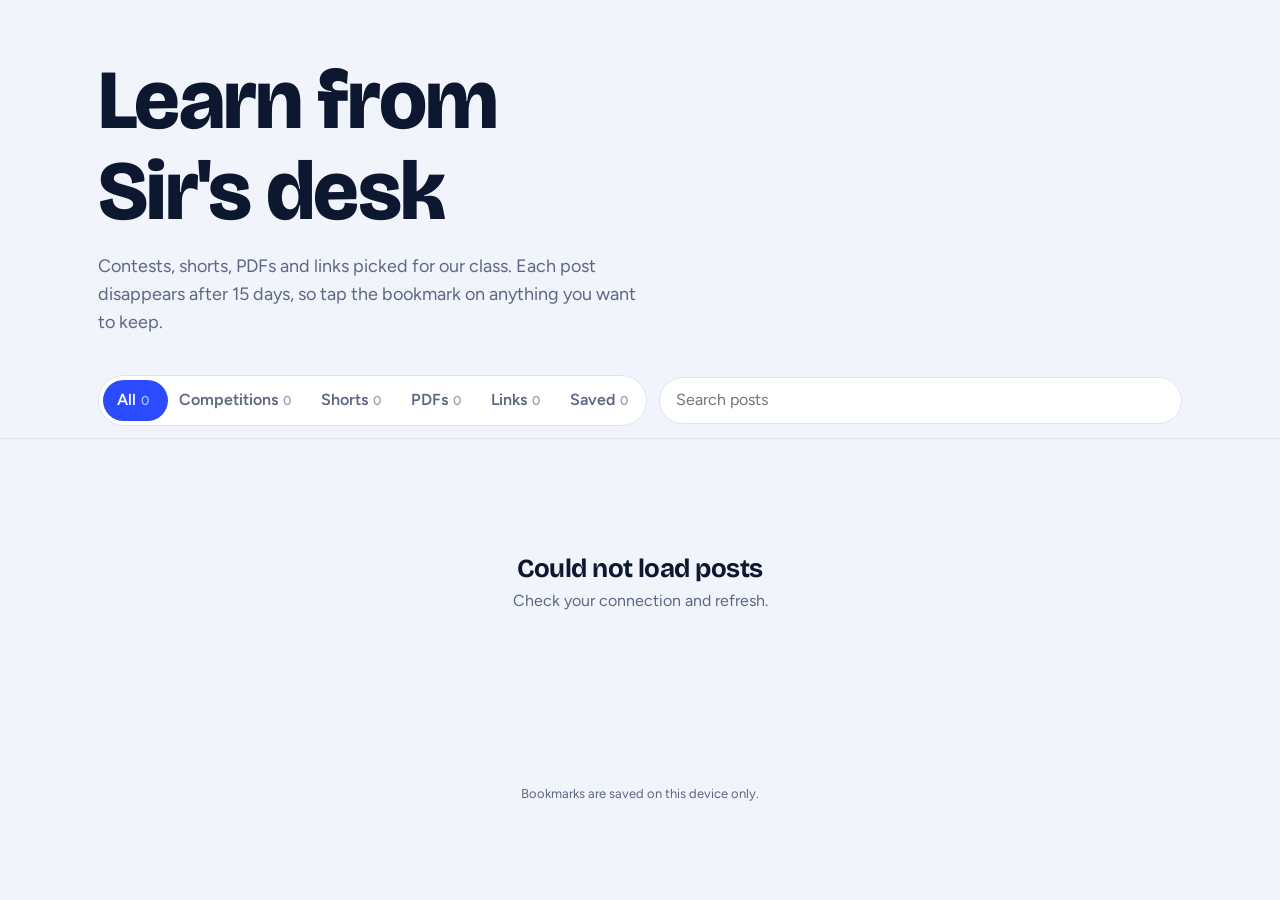
==== public/index.html @ 1b0ca60a "Initial commit" ====
<!DOCTYPE html>
<html lang="en"><head>
<meta charset="utf-8"><meta name="viewport" content="width=device-width,initial-scale=1">
<title>Sir's Desk</title>
<link rel="preconnect" href="https://fonts.googleapis.com"><link rel="preconnect" href="https://fonts.gstatic.com" crossorigin>
<link href="https://fonts.googleapis.com/css2?family=Bricolage+Grotesque:opsz,wght@12..96,600;12..96,800&family=Figtree:wght@400;500;600;700&display=swap" rel="stylesheet">
<link rel="stylesheet" href="style.css">
<style>
.hero{padding:56px 0 26px}
.hero h1{font-size:clamp(40px,8vw,84px);font-weight:800;max-width:11ch}
.hero p{color:var(--mute);max-width:46ch;font-size:18px;margin:16px 0 0}
.bar{position:sticky;top:0;z-index:20;background:color-mix(in srgb,var(--bg) 88%,transparent);backdrop-filter:blur(12px);padding:12px 0;border-bottom:1px solid var(--line)}
.bar .wrap{display:flex;gap:12px;align-items:center;flex-wrap:wrap}
.tabs{position:relative;display:flex;gap:2px;background:var(--card);border:1px solid var(--line);border-radius:99px;padding:4px;overflow-x:auto;scrollbar-width:none;max-width:100%}
.tab{position:relative;z-index:1;border:0;background:none;padding:8px 14px;border-radius:99px;font-weight:600;white-space:nowrap;color:var(--mute);transition:color .2s}
.tab b{font-weight:600;opacity:.6;margin-left:5px;font-size:13px}
.tab[aria-selected=true]{color:var(--blueink)}
.pill{position:absolute;top:4px;bottom:4px;left:0;background:var(--blue);border-radius:99px;transition:transform .35s cubic-bezier(.3,1.3,.5,1),width .35s cubic-bezier(.3,1.3,.5,1)}
.search{flex:1;min-width:150px;border:1px solid var(--line);background:var(--card);color:var(--ink);border-radius:99px;padding:10px 16px;font:inherit}
.feed{columns:3 290px;column-gap:18px;padding:26px 0 80px}
.card{break-inside:avoid;margin:0 0 18px;background:var(--card);border:1px solid var(--line);border-radius:var(--r);overflow:hidden;position:relative;transition:transform .25s,box-shadow .25s;animation:in .5s both}
.card.plain{padding-top:46px}
.card:hover{transform:translateY(-5px);box-shadow:0 18px 40px -18px rgba(14,23,48,.35)}
@keyframes in{from{opacity:0;transform:translateY(16px)}}
.media{position:relative;display:block;width:100%;border:0;padding:0;background:var(--line);overflow:hidden}
.media img{width:100%;display:block;transition:transform .5s}
.card:hover .media img{transform:scale(1.04)}
.poster img{aspect-ratio:4/5;object-fit:cover}
.shortm img{aspect-ratio:3/4;object-fit:cover}
.shade{position:absolute;inset:0;background:linear-gradient(transparent 45%,rgba(8,12,30,.82));display:flex;align-items:flex-end;padding:16px;color:#fff;font-family:var(--d);font-weight:600;font-size:19px;line-height:1.2;text-align:left}
.play{position:absolute;top:50%;left:50%;width:68px;height:68px;margin:-34px;border-radius:50%;background:#fff;display:grid;place-items:center;transition:transform .25s;box-shadow:0 10px 30px rgba(0,0,0,.35)}
.play:after{content:"";border-left:20px solid var(--coral);border-top:12px solid transparent;border-bottom:12px solid transparent;margin-left:5px}
.card:hover .play{transform:scale(1.12)}
.body{padding:16px 18px 6px}.body h3{font-size:20px;font-weight:600}
.body p{margin:6px 0 0;color:var(--mute);font-size:14.5px;display:-webkit-box;-webkit-line-clamp:3;-webkit-box-orient:vertical;overflow:hidden}
.src{display:flex;align-items:center;gap:8px;color:var(--mute);font-size:13.5px;padding:8px 18px 0}
.src img{width:18px;height:18px;border-radius:5px}
.doc{width:56px;height:70px;margin:18px 18px 0;border-radius:8px;background:var(--coral);color:#fff;font:800 15px var(--d);display:grid;place-items:end center;padding-bottom:10px;clip-path:polygon(0 0,70% 0,100% 24%,100% 100%,0 100%)}
.acts{display:flex;gap:8px;padding:14px 18px 18px}.acts .btn{flex:1;padding:9px 10px}
.chip{position:absolute;top:12px;left:12px;z-index:2;background:rgba(10,15,31,.72);color:#fff;font-size:12.5px;font-weight:600;padding:4px 10px;border-radius:99px;backdrop-filter:blur(6px)}
.chip.warn{background:var(--gold);color:#2a1d00}.chip.last{background:var(--coral);color:#fff}
.save{position:absolute;top:8px;right:8px;z-index:2;width:38px;height:38px;border-radius:50%;border:0;background:rgba(10,15,31,.72);color:#fff;font-size:18px;transition:transform .2s}
.save:hover{transform:scale(1.15)}.save.on{background:var(--gold);color:#2a1d00;animation:pop .4s}
@keyframes pop{50%{transform:scale(1.4)}}
.fuse{height:5px;background:var(--line)}.fuse i{display:block;height:100%;background:var(--blue);transform-origin:left;animation:burn 1.1s .2s cubic-bezier(.2,.8,.2,1) both}
.fuse.warn i{background:var(--gold)}.fuse.last i{background:var(--coral)}
@keyframes burn{from{transform:scaleX(0)}}
.empty{text-align:center;padding:90px 10px;color:var(--mute);column-span:all}
.empty h3{color:var(--ink);font-size:26px;margin-bottom:6px}
.sk{height:260px;border-radius:var(--r);margin-bottom:18px;break-inside:avoid;background:linear-gradient(100deg,var(--line) 30%,var(--card) 50%,var(--line) 70%) 0 0/200% 100%;animation:sh 1.2s infinite}
@keyframes sh{to{background-position:-200% 0}}
.lb{position:fixed;inset:0;z-index:60;background:rgba(6,9,20,.92);display:none;align-items:center;justify-content:center;flex-direction:column;gap:14px;padding:16px}
.lb.on{display:flex;animation:in .25s}
.lb img{max-width:100%;max-height:78vh;border-radius:12px}
.lb iframe{width:min(380px,92vw);height:min(676px,80vh);border:0;border-radius:16px;background:#000}
.lb .row{display:flex;gap:10px}.lb .btn{color:#fff;border-color:#fff4}.lb .btn.p{background:#fff;color:#0e1730;border-color:#fff}
.nav{position:absolute;top:50%;width:46px;height:46px;margin-top:-23px;border-radius:50%;border:0;background:#fff2;color:#fff;font-size:22px}
.nav.l{left:14px}.nav.r{right:14px}
footer{text-align:center;color:var(--mute);font-size:13px;padding:0 0 40px}
</style></head>
<body>
<header class="hero"><div class="wrap">
  <h1>Learn from Sir's desk</h1>
  <p>Contests, shorts, PDFs and links picked for our class. Each post disappears after 15 days, so tap the bookmark on anything you want to keep.</p>
</div></header>
<div class="bar"><div class="wrap">
  <div class="tabs" id="tabs" role="tablist"><span class="pill" id="pill"></span></div>
  <input class="search" id="q" type="search" placeholder="Search posts" aria-label="Search posts">
</div></div>
<main class="wrap"><div class="feed" id="feed"></div></main>
<footer>Bookmarks are saved on this device only.</footer>
<div class="lb" id="lb"><button class="nav l" id="prev" aria-label="Previous">‹</button><button class="nav r" id="next" aria-label="Next">›</button><div id="lbc"></div><div class="row" id="lbr"></div></div>
<div id="toast"></div>
<script>
const TABS=[['all','All'],['comp','Competitions'],['short','Shorts'],['pdf','PDFs'],['link','Links'],['saved','Saved']];
const DAY=864e5,$=s=>document.querySelector(s);
let posts=[],filter='all',q='',saved=new Set(JSON.parse(localStorage.getItem('saved')||'[]')),gallery=[],gi=0;
function h(t,p,...k){const e=document.createElement(t);for(const a in p||{}){if(a==='class')e.className=p[a];else if(a.startsWith('on'))e.addEventListener(a.slice(2),p[a]);else if(p[a]!=null&&p[a]!==false)e.setAttribute(a,p[a]);}
  k.flat().forEach(c=>c!=null&&c!==false&&e.append(c.nodeType?c:document.createTextNode(c)));return e;}
function toast(m){const t=$('#toast');t.textContent=m;t.classList.add('on');clearTimeout(toast.t);toast.t=setTimeout(()=>t.classList.remove('on'),2200);}
const left=p=>Math.max(0,Math.ceil((p.expiresAt-Date.now())/DAY));
const sz=b=>b>1048576?(b/1048576).toFixed(1)+' MB':Math.max(1,Math.round(b/1024))+' KB';
const urgency=p=>left(p)<=1?' last':left(p)<=3?' warn':'';

function toggleSave(p,btn){saved.has(p.id)?saved.delete(p.id):saved.add(p.id);localStorage.setItem('saved',JSON.stringify([...saved]));
  btn.classList.toggle('on',saved.has(p.id));toast(saved.has(p.id)?'Bookmarked':'Removed from bookmarks');drawTabs();if(filter==='saved')render();}
function card(p,i){
  const u=urgency(p),d=left(p);
  const top=[h('div',{class:'chip'+u},d<=1?'Last day':d+' days left'),
    h('button',{class:'save'+(saved.has(p.id)?' on':''),'aria-label':'Bookmark',onclick:e=>toggleSave(p,e.currentTarget)},'★')];
  let inner;
  if(p.type==='comp')inner=[h('button',{class:'media poster','aria-label':'Open poster',onclick:()=>openLb(p)},h('img',{src:'/api/file/'+p.id,alt:p.title||'Competition poster',loading:'lazy'}),p.title?h('div',{class:'shade'},p.title):null),
    h('div',{class:'acts'},h('a',{class:'btn p',href:'/api/file/'+p.id+'?dl=1'},'Save poster'))];
  else if(p.type==='short')inner=[h('button',{class:'media shortm','aria-label':'Play short',onclick:()=>openLb(p)},h('img',{src:'https://img.youtube.com/vi/'+p.videoId+'/hqdefault.jpg',alt:'',loading:'lazy'}),h('div',{class:'play'}),h('div',{class:'shade'},p.title||'Watch this short'))];
  else if(p.type==='pdf')inner=[h('div',{class:'doc'},'PDF'),h('div',{class:'body'},h('h3',null,p.title),h('p',null,sz(p.size))),
    h('div',{class:'acts'},h('a',{class:'btn p',href:'/api/file/'+p.id,target:'_blank',rel:'noopener'},'Open'),h('a',{class:'btn',href:'/api/file/'+p.id+'?dl=1'},'Download'))];
  else inner=[h('div',{class:'src'},h('img',{src:'https://www.google.com/s2/favicons?sz=64&domain='+p.host,alt:''}),p.host),h('div',{class:'body'},h('h3',null,p.title),p.desc?h('p',null,p.desc):null),
    h('div',{class:'acts'},h('a',{class:'btn p',href:p.url,target:'_blank',rel:'noopener noreferrer'},'Open site'))];
  return h('article',{class:'card'+(p.type==='link'||p.type==='pdf'?' plain':''),style:'animation-delay:'+Math.min(i,8)*55+'ms'},top,inner,
    h('div',{class:'fuse'+u},h('i',{style:'width:'+Math.max(4,d/15*100)+'%'})));
}
function visible(){const live=posts.filter(p=>p.expiresAt>Date.now());
  return live.filter(p=>(filter==='all'||(filter==='saved'?saved.has(p.id):p.type===filter))&&(!q||((p.title||'')+(p.desc||'')+(p.host||'')).toLowerCase().includes(q)));}
function render(){const f=$('#feed'),v=visible();f.replaceChildren();
  if(!v.length){f.append(h('div',{class:'empty'},h('h3',null,filter==='saved'?'No bookmarks yet':q?'Nothing matches your search':'Nothing here yet'),h('div',null,filter==='saved'?'Tap the star on a post to keep it here.':'New posts from Sir will show up here.')));return;}
  v.forEach((p,i)=>f.append(card(p,i)));}
function drawTabs(){const live=posts.filter(p=>p.expiresAt>Date.now());
  const n=t=>t==='all'?live.length:t==='saved'?live.filter(p=>saved.has(p.id)).length:live.filter(p=>p.type===t).length;
  const tabs=$('#tabs');[...tabs.querySelectorAll('.tab')].forEach(b=>b.remove());
  TABS.forEach(([k,l])=>tabs.append(h('button',{class:'tab',role:'tab','aria-selected':filter===k,onclick:()=>{filter=k;drawTabs();render();}},l,h('b',null,n(k)))));
  const a=tabs.querySelector('[aria-selected=true]'),pill=$('#pill');pill.style.width=a.offsetWidth+'px';pill.style.transform='translateX('+a.offsetLeft+'px)';
  a.scrollIntoView({inline:'center',block:'nearest'});}
function openLb(p){gallery=visible().filter(x=>x.type==='comp'||x.type==='short');gi=Math.max(0,gallery.findIndex(x=>x.id===p.id));showLb();$('#lb').classList.add('on');}
function showLb(){const p=gallery[gi],c=$('#lbc'),r=$('#lbr');c.replaceChildren();r.replaceChildren();
  if(p.type==='comp'){c.append(h('img',{src:'/api/file/'+p.id,alt:p.title||''}));r.append(h('a',{class:'btn p',href:'/api/file/'+p.id+'?dl=1'},'Save'));}
  else{c.append(h('iframe',{src:'https://www.youtube.com/embed/'+p.videoId+'?autoplay=1&rel=0&playsinline=1',allow:'autoplay; encrypted-media',allowfullscreen:''}));r.append(h('a',{class:'btn',href:p.url,target:'_blank',rel:'noopener'},'Open on YouTube'));}
  r.append(h('button',{class:'btn',onclick:closeLb},'Close'));
  $('#prev').style.display=$('#next').style.display=gallery.length>1?'':'none';}
function closeLb(){$('#lb').classList.remove('on');$('#lbc').replaceChildren();}
function step(d){gi=(gi+d+gallery.length)%gallery.length;showLb();}
$('#prev').onclick=()=>step(-1);$('#next').onclick=()=>step(1);
$('#lb').onclick=e=>{if(e.target.id==='lb')closeLb();};
addEventListener('keydown',e=>{if(!$('#lb').classList.contains('on'))return;if(e.key==='Escape')closeLb();if(e.key==='ArrowLeft')step(-1);if(e.key==='ArrowRight')step(1);});
$('#q').oninput=e=>{q=e.target.value.trim().toLowerCase();render();};
addEventListener('resize',drawTabs);

(async()=>{
  const f=$('#feed');for(let i=0;i<6;i++)f.append(h('div',{class:'sk'}));drawTabs();
  try{posts=await (await fetch('/api/posts')).json();}catch{f.replaceChildren(h('div',{class:'empty'},h('h3',null,'Could not load posts'),h('div',null,'Check your connection and refresh.')));return;}
  drawTabs();render();
})();
</script>
</body></html>
---- public/style.css ----
:root {
    --bg: #f1f4fb;
    --card: #fff;
    --ink: #0e1730;
    --mute: #5d6783;
    --line: #dde3f1;
    --blue: #2a4bff;
    --blueink: #fff;
    --gold: #ffb520;
    --coral: #ff5a4e;
    --r: 20px;
    --d: 'Bricolage Grotesque', system-ui, sans-serif;
    --b: 'Figtree', system-ui, sans-serif
}

@media (prefers-color-scheme:dark) {
    :root {
        --bg: #0a0f1f;
        --card: #131a2f;
        --ink: #eef1fb;
        --mute: #97a1bd;
        --line: #232c47;
        --blue: #7b93ff;
        --blueink: #0a0f1f
    }
}

* {
    box-sizing: border-box
}

html {
    scroll-behavior: smooth
}

body {
    margin: 0;
    background: var(--bg);
    color: var(--ink);
    font: 16px/1.55 var(--b);
    -webkit-font-smoothing: antialiased
}

a {
    color: inherit
}

button {
    font: inherit;
    color: inherit;
    cursor: pointer
}

:focus-visible {
    outline: 3px solid var(--blue);
    outline-offset: 2px
}

.wrap {
    max-width: 1120px;
    margin: 0 auto;
    padding: 0 18px
}

h1,
h2,
h3 {
    font-family: var(--d);
    margin: 0;
    letter-spacing: -.02em;
    line-height: 1.08
}

.btn {
    border: 1.5px solid var(--line);
    background: transparent;
    border-radius: 12px;
    padding: 10px 16px;
    font-weight: 600;
    text-decoration: none;
    text-align: center;
    display: inline-block;
    transition: transform .15s, background .15s
}

.btn:hover {
    transform: translateY(-2px)
}

.btn:active {
    transform: scale(.97)
}

.btn.p {
    background: var(--blue);
    border-color: var(--blue);
    color: var(--blueink)
}

.btn.x {
    color: var(--coral);
    border-color: transparent
}

#toast {
    position: fixed;
    left: 50%;
    bottom: 24px;
    transform: translate(-50%, 30px);
    background: var(--ink);
    color: var(--bg);
    padding: 10px 18px;
    border-radius: 99px;
    font-weight: 600;
    opacity: 0;
    pointer-events: none;
    transition: .3s;
    z-index: 99
}

#toast.on {
    opacity: 1;
    transform: translate(-50%, 0)
}

@media (prefers-reduced-motion:reduce) {
    * {
        transition: none !important;
        animation: none !important
    }
}
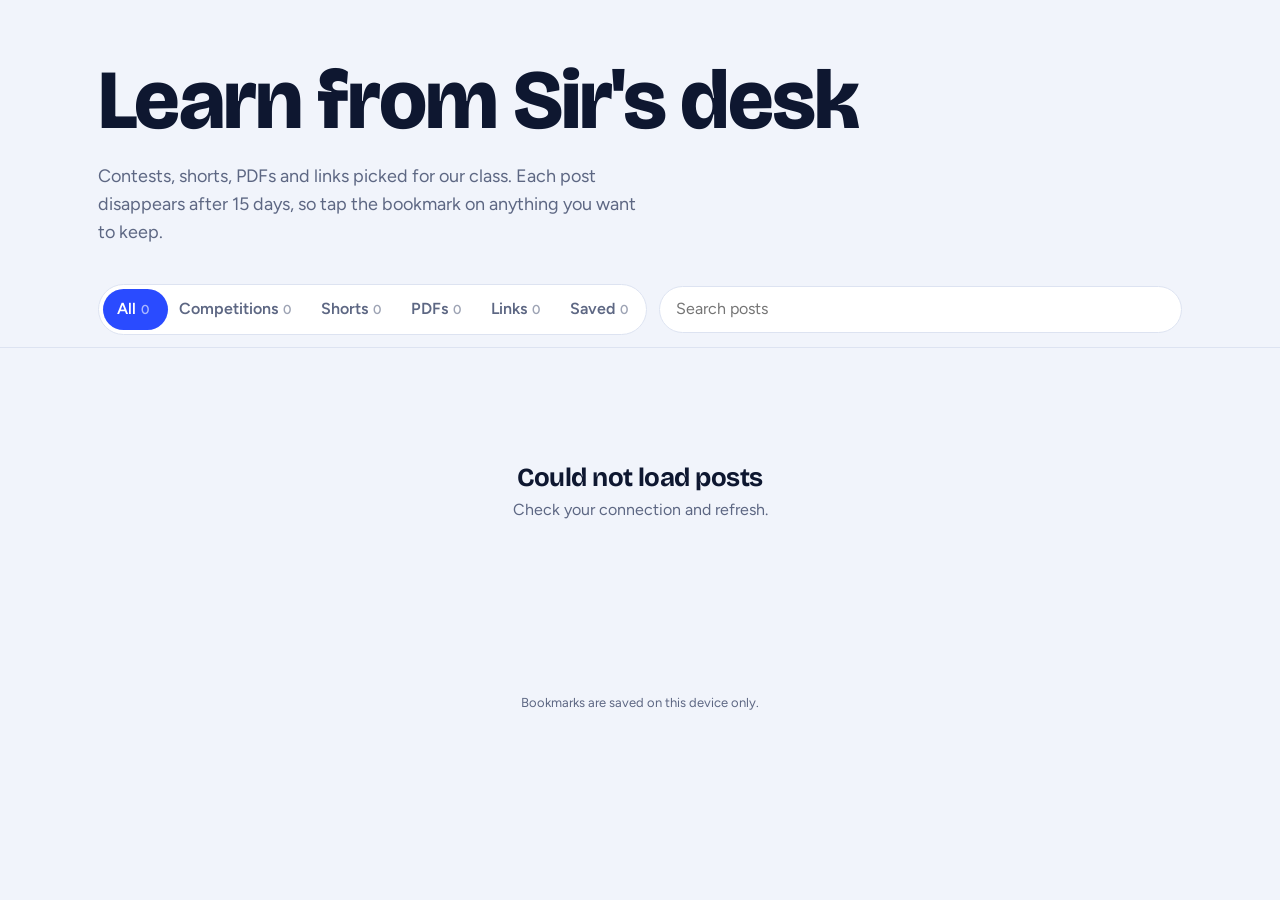
==== commit f3fc3ef8: "heading adjusted" ====
--- a/public/index.html
+++ b/public/index.html
@@ -7,7 +7,7 @@
 <link rel="stylesheet" href="style.css">
 <style>
 .hero{padding:56px 0 26px}
-.hero h1{font-size:clamp(40px,8vw,84px);font-weight:800;max-width:11ch}
+.hero h1{font-size:clamp(40px,8vw,84px);font-weight:800;white-space:nowrap}
 .hero p{color:var(--mute);max-width:46ch;font-size:18px;margin:16px 0 0}
 .bar{position:sticky;top:0;z-index:20;background:color-mix(in srgb,var(--bg) 88%,transparent);backdrop-filter:blur(12px);padding:12px 0;border-bottom:1px solid var(--line)}
 .bar .wrap{display:flex;gap:12px;align-items:center;flex-wrap:wrap}
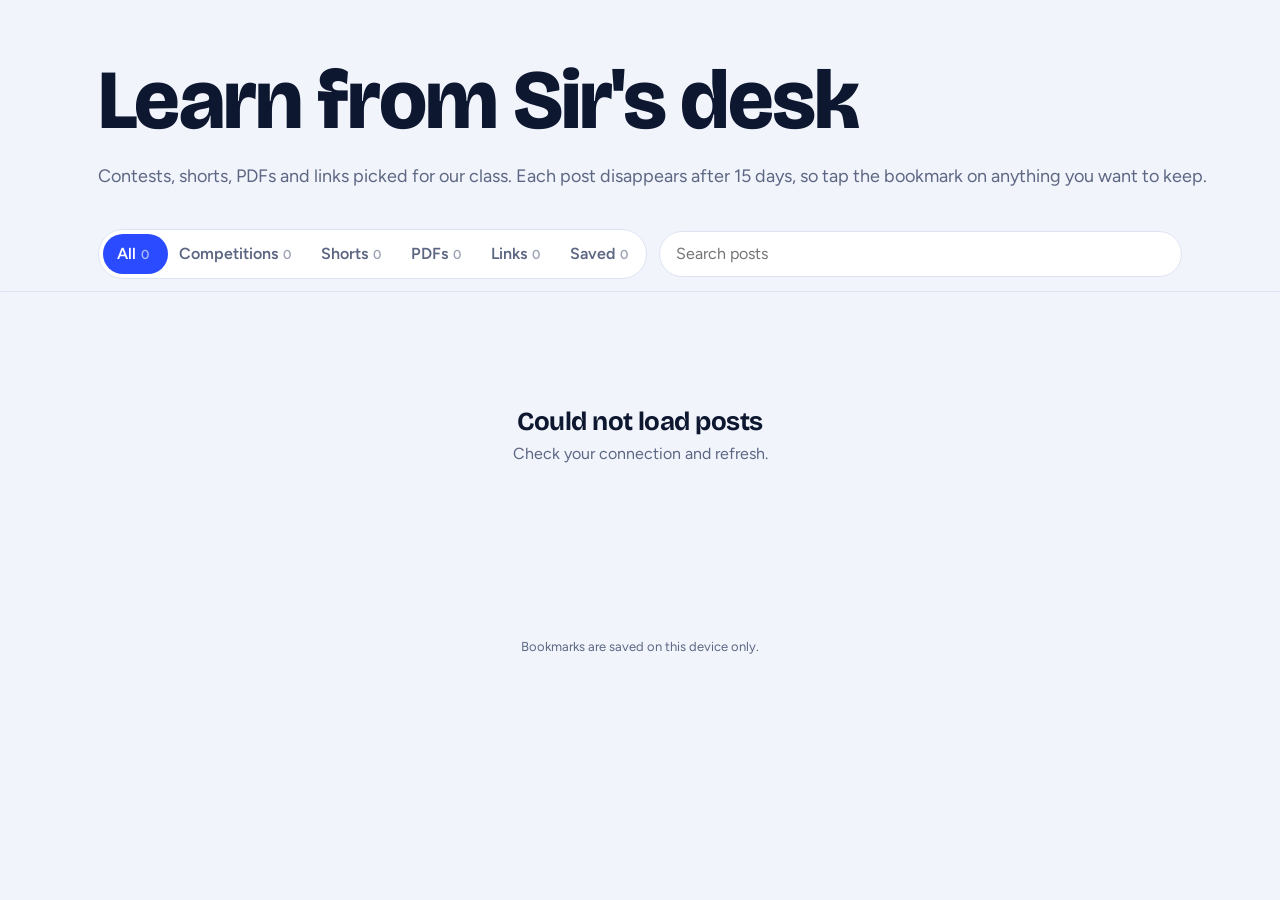
==== commit 30fd7a14: "heading adjusted" ====
--- a/public/index.html
+++ b/public/index.html
@@ -8,7 +8,7 @@
 <style>
 .hero{padding:56px 0 26px}
 .hero h1{font-size:clamp(40px,8vw,84px);font-weight:800;white-space:nowrap}
-.hero p{color:var(--mute);max-width:46ch;font-size:18px;margin:16px 0 0}
+.hero p{color:var(--mute);max-width:46ch;font-size:18px;margin:16px 0 0;white-space:nowrap}
 .bar{position:sticky;top:0;z-index:20;background:color-mix(in srgb,var(--bg) 88%,transparent);backdrop-filter:blur(12px);padding:12px 0;border-bottom:1px solid var(--line)}
 .bar .wrap{display:flex;gap:12px;align-items:center;flex-wrap:wrap}
 .tabs{position:relative;display:flex;gap:2px;background:var(--card);border:1px solid var(--line);border-radius:99px;padding:4px;overflow-x:auto;scrollbar-width:none;max-width:100%}
